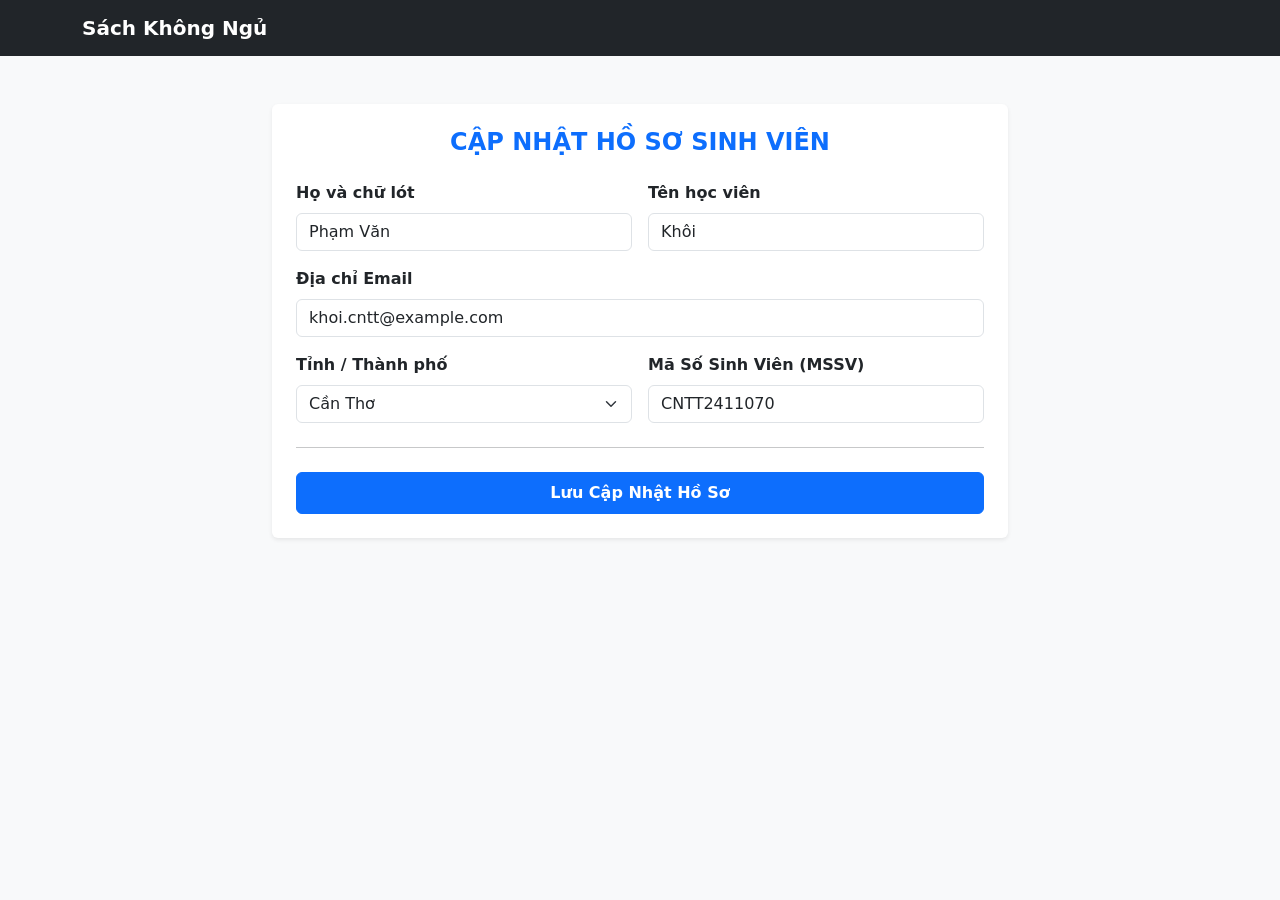
==== public_html/pages/capnhat.html @ ee506c7a "Initial commit - Cập nhật chức năng Đăng nhập Đăng ký" ====
<!DOCTYPE html>
<html lang="vi">
<head>
    <meta charset="UTF-8">
    <meta name="viewport" content="width=device-width, initial-scale=1.0">
    <title>Cập Nhật Tài Khoản - Sách Không Ngủ</title>
    <link href="https://cdn.jsdelivr.net/npm/bootstrap@5.2.3/dist/css/bootstrap.min.css" rel="stylesheet">
    <link rel="stylesheet" href="style.css">
</head>
<body class="bg-light">

    <nav class="navbar navbar-expand-lg navbar-dark bg-dark">
        <div class="container"><a class="navbar-brand fw-bold" href="../index.html">Sách Không Ngủ</a></div>
    </nav>

    <div class="container my-5">
        <div class="row justify-content-center">
            <div class="col-md-8">
                <div class="card border-0 shadow-sm p-4 bg-white">
                    <h4 class="fw-bold text-center text-primary mb-4">CẬP NHẬT HỒ SƠ SINH VIÊN</h4>
                    
                    <form class="needs-validation" novalidate>
                        <div class="row g-3">
                            <div class="col-sm-6">
                                <label for="firstName" class="form-label fw-bold">Họ và chữ lót</label>
                                <input type="text" class="form-control" id="firstName" value="Phạm Văn" required>
                                <div class="invalid-feedback">Không được để trống phần Họ.</div>
                            </div>
                            <div class="col-sm-6">
                                <label for="lastName" class="form-label fw-bold">Tên học viên</label>
                                <input type="text" class="form-control" id="lastName" value="Khôi" required>
                                <div class="invalid-feedback">Không được để trống tên.</div>
                            </div>
                            <div class="col-12">
                                <label for="email" class="form-label fw-bold">Địa chỉ Email</label>
                                <input type="email" class="form-control" id="email" value="khoi.cntt@example.com" required>
                                <div class="invalid-feedback">Vui lòng nhập cấu trúc Email hợp lệ.</div>
                            </div>
                            <div class="col-md-6">
                                <label for="province" class="form-label fw-bold">Tỉnh / Thành phố</label>
                                <select class="form-select" id="province" required>
                                    <option value="">Chọn...</option>
                                    <option selected>Cần Thơ</option>
                                    <option>TP. Hồ Chí Minh</option>
                                    <option>Hà Nội</option>
                                </select>
                            </div>
                            <div class="col-md-6">
                                <label for="mssv" class="form-label fw-bold">Mã Số Sinh Viên (MSSV)</label>
                                <input type="text" class="form-control" id="mssv" value="CNTT2411070" readonly>
                            </div>
                        </div>

                        <hr class="my-4">
                        <button class="btn btn-primary w-100 py-2 fw-bold" type="submit">Lưu Cập Nhật Hồ Sơ</button>
                    </form>
                </div>
            </div>
        </div>
    </div>

    <script>
        (() => {
          'use strict'
          const forms = document.querySelectorAll('.needs-validation')
          Array.from(forms).forEach(form => {
            form.addEventListener('submit', event => {
              if (!form.checkValidity()) {
                event.preventDefault()
                event.stopPropagation()
              }
              form.classList.add('was-validated')
            }, false)
          })
        })()
    </script>
</body>
</html>
---- public_html/pages/style.css ----
/* --- GIAO DIỆN BỘ LỌC VIÊN THUỐC (MẪU IMAGE_D510C5.JPG) --- */
.btn-filter {
    background-color: #f1f1f1;
    color: #555;
    border: none;
    border-radius: 20px; /* Bo tròn hoàn toàn góc */
    padding: 6px 22px;
    font-size: 14px;
    font-weight: 500;
    transition: all 0.2s ease-in-out;
}

.btn-filter:hover {
    background-color: #e0e0e0;
    color: #000;
}

.btn-filter.active {
    background-color: #dbdbdb;
    color: #000;
    font-weight: bold;
    box-shadow: inset 0 2px 4px rgba(0, 0, 0, 0.08);
}

/* Hiệu ứng chuyển động ẩn hiện cho các item sách */
.book-item {
    transition: transform 0.25s ease, opacity 0.25s ease;
}

/* Định hình độ cao ảnh bìa sách tránh méo mó */
.custom-card-img {
    height: 280px;
    object-fit: cover;
    border-radius: 4px 4px 0 0;
}


/* --- TÍNH NĂNG HOVER GIỎ HÀNG (MẪU IMAGE_D57DBF.PNG) --- */
.cart-wrapper {
    display: inline-block;
}

/* Khung Dropdown giỏ hàng mặc định ẩn */
.cart-dropdown {
    position: absolute;
    top: 130%;
    right: 0;
    width: 300px;
    background-color: #ffffff;
    z-index: 1050;
    opacity: 0;
    visibility: hidden;
    transform: translateY(10px);
    transition: all 0.3s ease;
    pointer-events: none;
}

/* Mũi tên nhỏ hướng lên trên đỉnh giỏ hàng */
.cart-arrow {
    position: absolute;
    top: -8px;
    right: 14px;
    width: 15px;
    height: 15px;
    background-color: #ffffff;
    transform: rotate(45deg);
    border-top: 1px solid #dee2e6;
    border-left: 1px solid #dee2e6;
    z-index: 1051;
}

/* Khi rê chuột vào vùng chứa giỏ hàng thì hiện lên mượt mà */
.cart-wrapper:hover .cart-dropdown {
    opacity: 1;
    visibility: visible;
    transform: translateY(0);
    pointer-events: auto;
}

/* --- BANNER KHÔNG BỊ PHÌNH ĐỘ CAO --- */
.custom-banner-img {
    height: 300px;
    object-fit: cover;
}
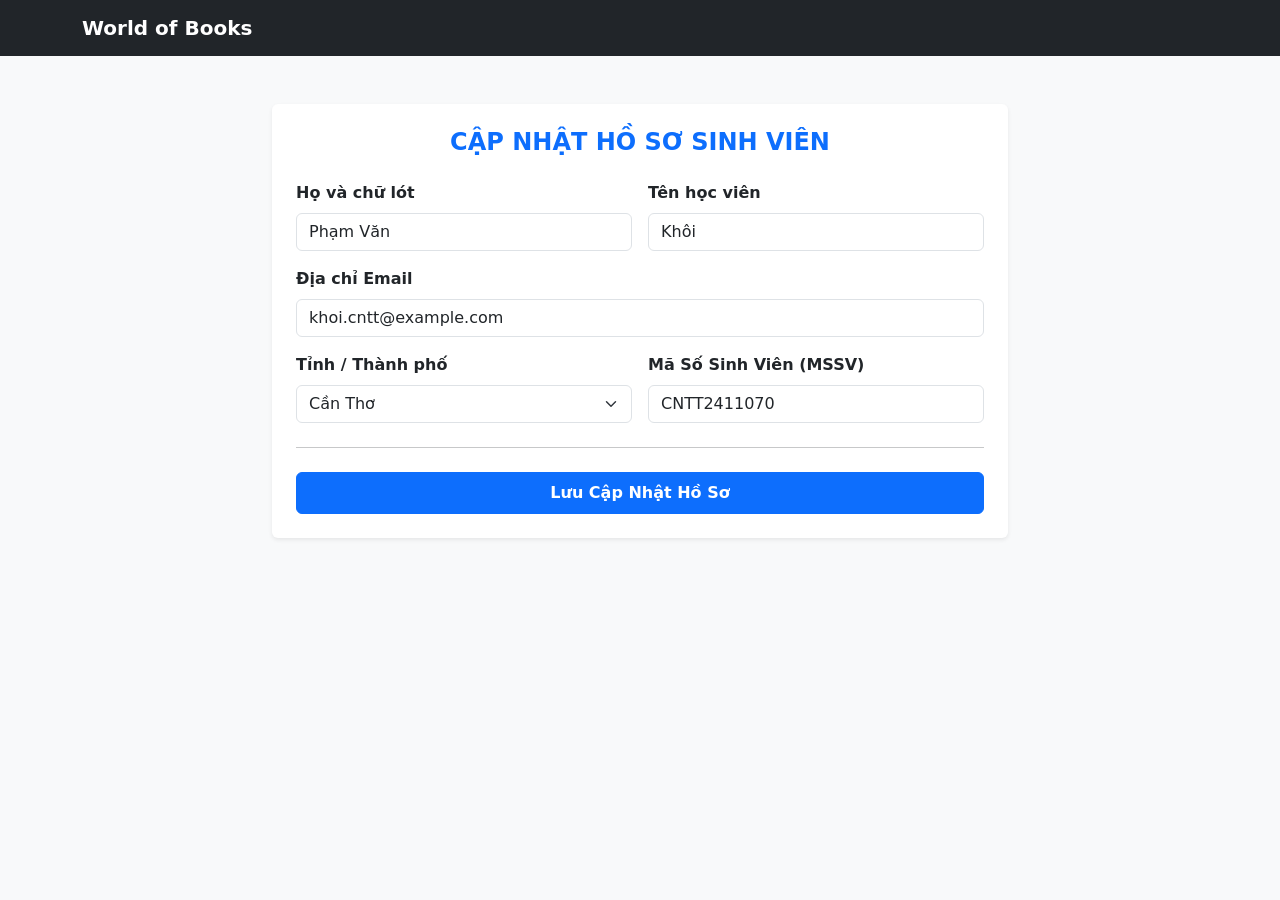
==== commit 5a35d571: "them chi tiet sach" ====
--- a/public_html/pages/capnhat.html
+++ b/public_html/pages/capnhat.html
@@ -3,14 +3,14 @@
 <head>
     <meta charset="UTF-8">
     <meta name="viewport" content="width=device-width, initial-scale=1.0">
-    <title>Cập Nhật Tài Khoản - Sách Không Ngủ</title>
+    <title>Cập Nhật Tài Khoản - World of Books</title>
     <link href="https://cdn.jsdelivr.net/npm/bootstrap@5.2.3/dist/css/bootstrap.min.css" rel="stylesheet">
     <link rel="stylesheet" href="style.css">
 </head>
 <body class="bg-light">
 
     <nav class="navbar navbar-expand-lg navbar-dark bg-dark">
-        <div class="container"><a class="navbar-brand fw-bold" href="../index.html">Sách Không Ngủ</a></div>
+        <div class="container"><a class="navbar-brand fw-bold" href="../index.html">World of Books</a></div>
     </nav>
 
     <div class="container my-5">
